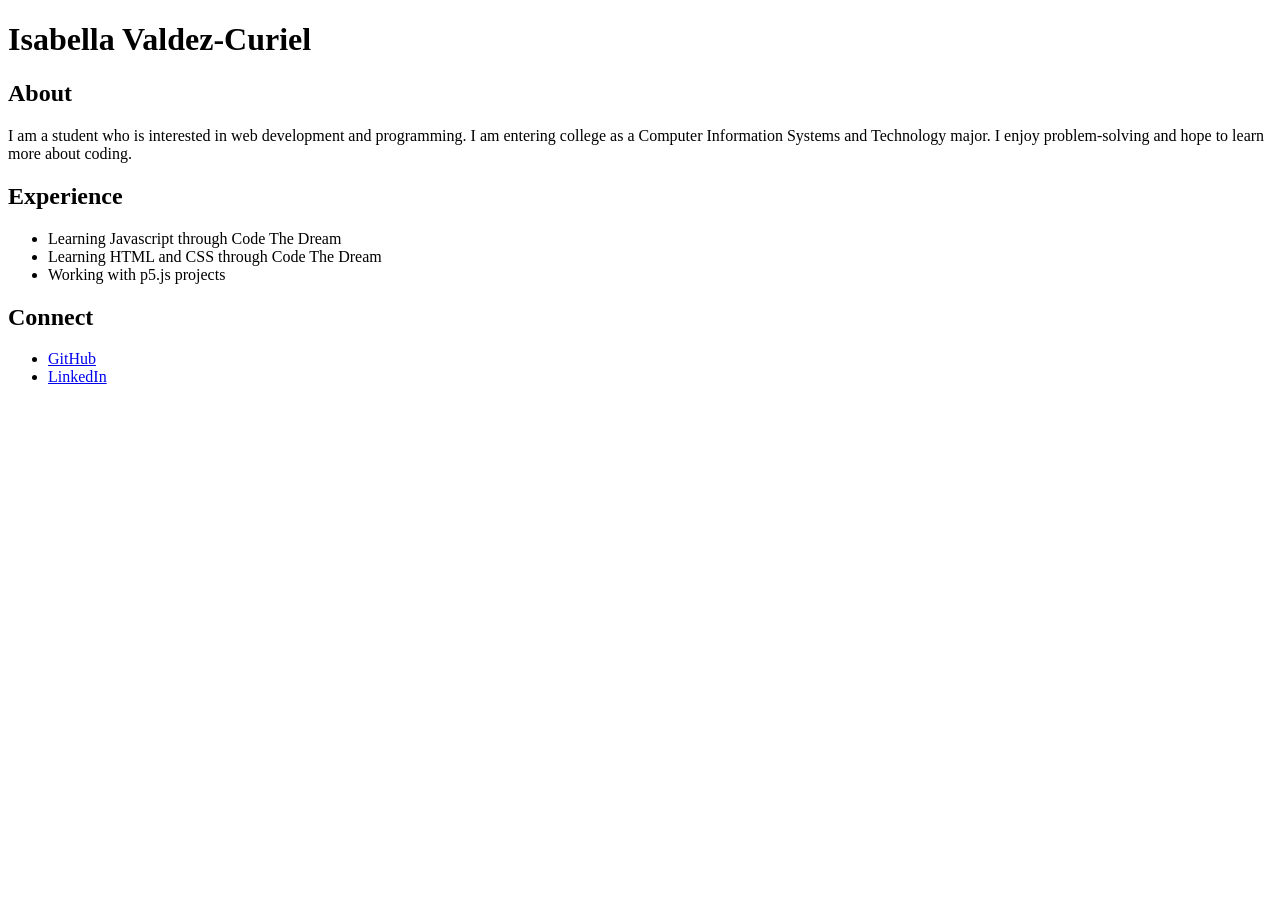
==== index.html @ fdec5a9f "boilerplate and content added" ====
<!DOCTYPE html>
<html>
    <head>
        <title> Isabella Valdez-Curiel's Portfolio</title>
        <meta charset="UTF-8">
        <meta name="keywords" content="HTML, portfolio, JavaScript, CSS, web development">
        <meta name="description" content="Isabella Valdez-Curiel's portfolio website">
    </head>
    <body>
        <h1>Isabella Valdez-Curiel</h1>
        <section id="About">
        <h2>About</h2>
        <p>
            I am a student who is interested in web development and programming. 
            I am entering college as a Computer Information Systems and Technology major. 
            I enjoy problem-solving and hope to learn more about coding.
            </p>
        </section>
        <section id="Experience">
            <h2>Experience</h2>
            <ul>
                <li>Learning Javascript through Code The Dream</li>
                <li>Learning HTML and CSS through Code The Dream</li>
                <li>Working with p5.js projects</li>
            </ul>
        </section>

        <section id="Connect">
            <h2>Connect</h2>
            <ul>
                <li><a href="https://github.com/IsabellaVaC" target="_blank">GitHub</a></li>
                <li><a href="https://www.linkedin.com/in/isabella-valdez-curiel-a8b3953a9/" target="_blank">LinkedIn</a></li>
            </ul>
        </section>
    </body>
</html>
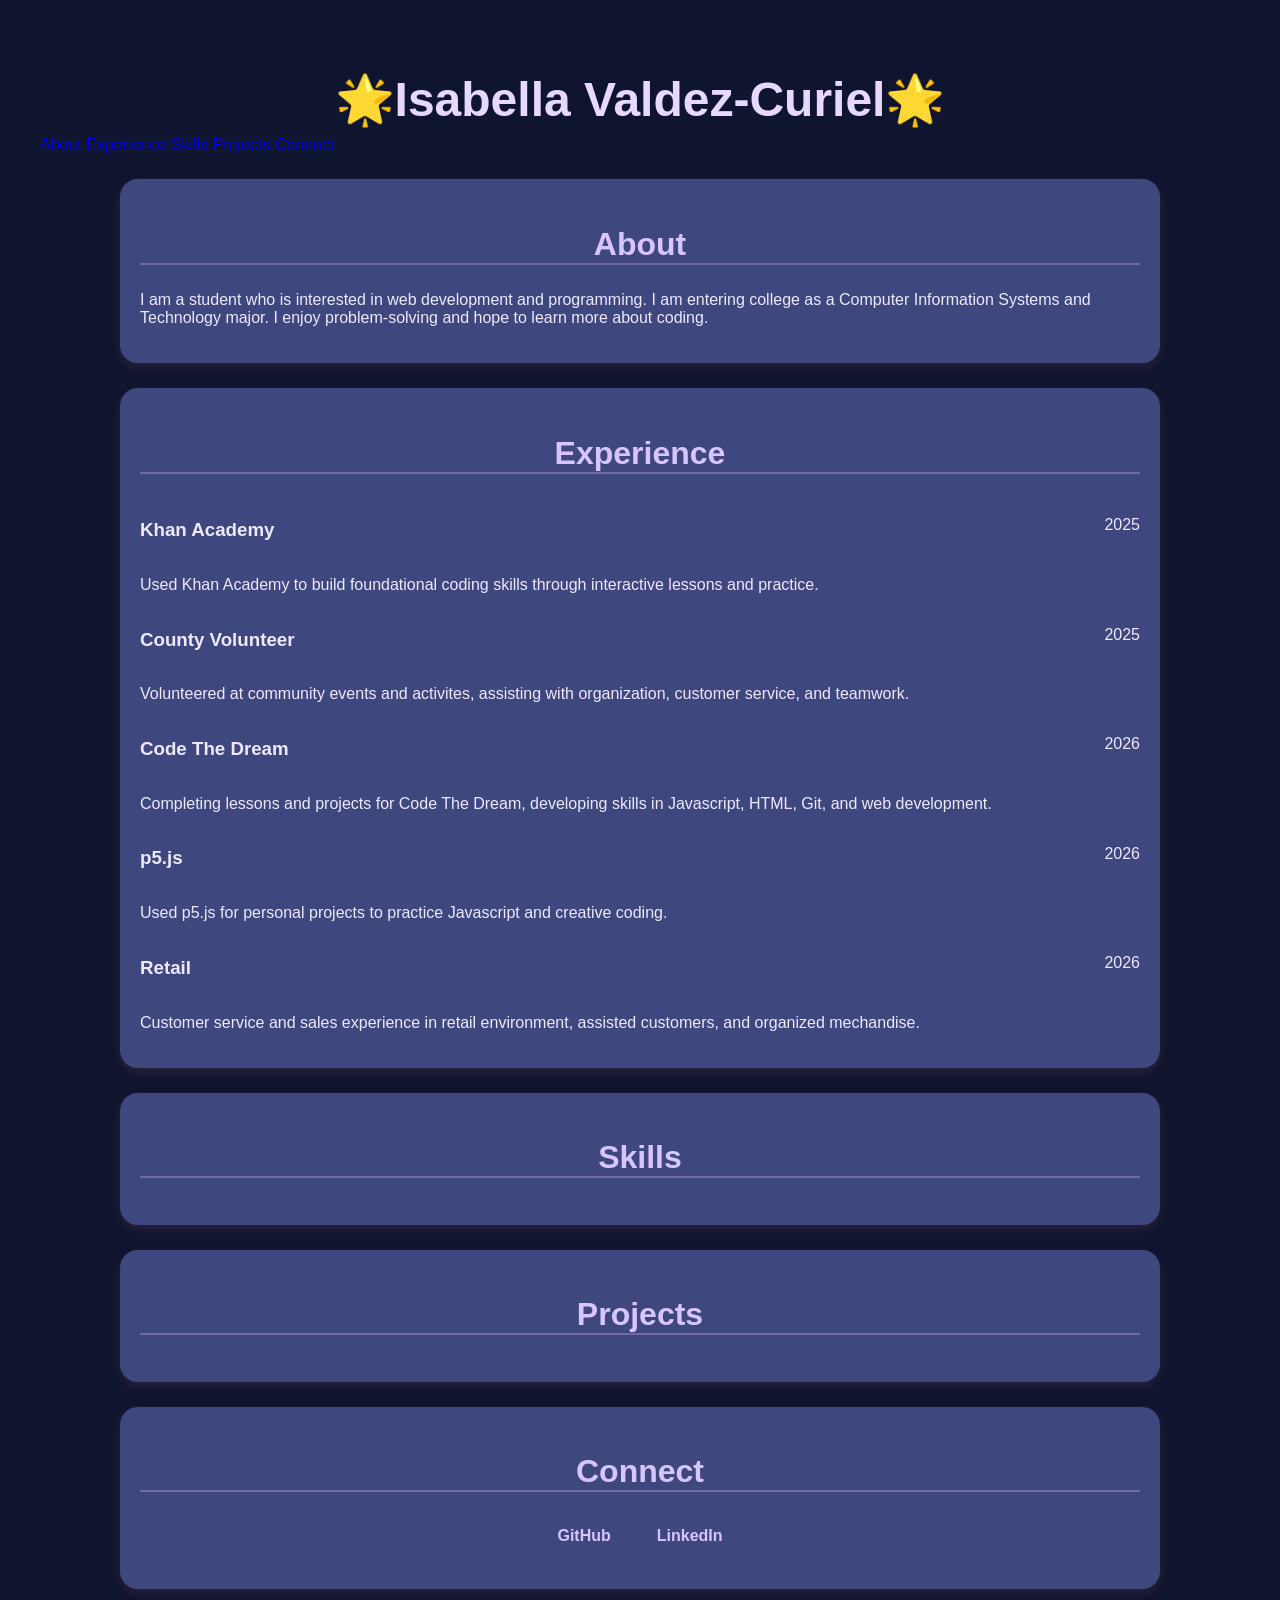
==== commit 69827103: "boilerplate and content added" ====
--- a/index.html
+++ b/index.html
@@ -1,14 +1,25 @@
 <!DOCTYPE html>
-<html>
+<html lang="en">
+
     <head>
         <title> Isabella Valdez-Curiel's Portfolio</title>
         <meta charset="UTF-8">
         <meta name="keywords" content="HTML, portfolio, JavaScript, CSS, web development">
         <meta name="description" content="Isabella Valdez-Curiel's portfolio website">
+        <link rel="stylesheet" href="css/index.css"
     </head>
     <body>
+    <header>
         <h1>Isabella Valdez-Curiel</h1>
-        <section id="About">
+        <nav>
+            <a href="#About">About</a>
+            <a href="#Experience">Experience</a>
+            <a href="#Skills">Skills</a>
+            <a href="#Projects">Projects</a>
+            <a href="#Connect">Connect</a>
+        </nav>
+    </header>
+    <section id="About">
         <h2>About</h2>
         <p>
             I am a student who is interested in web development and programming. 
@@ -18,10 +29,48 @@
         </section>
         <section id="Experience">
             <h2>Experience</h2>
+            <div class="experience-item">
+                <div class="experience-header">
+                    <h3>Khan Academy</h3>
+                    <p>2025</p>
+                </div>
+                <p>Used Khan Academy to build foundational coding skills through interactive lessons and practice. </p>
+            </div>
+            <div class="experience-header">
+                    <h3>County Volunteer</h3>
+                    <p>2025</p>
+                </div>
+                <p>Volunteered at community events and activites, assisting with organization, customer service, and teamwork. </p>
+            </div>
+            <div class="experience-item">
+                <div class="experience-header">
+                    <h3>Code The Dream</h3>
+                    <p>2026</p>
+                </div>
+                <p>Completing lessons and projects for Code The Dream, developing skills in Javascript, HTML, Git, and web development.</p>
+            </div>
+            <div class="experience-item">
+                <div class="experience-header">
+                    <h3>p5.js</h3>
+                    <p>2026</p>
+                </div>
+                <p>Used p5.js for personal projects to practice Javascript and creative coding.</p>
+            <div class="experience-header">
+                    <h3>Retail</h3>
+                    <p>2026</p>
+                </div>
+                <p>Customer service and sales experience in retail environment, assisted customers, and organized mechandise.</p>
+            </div>
+
+        </section>
+
+        <section id="Skills">
+            <h2>Skills</h2>
+        </section>
+
+        <section id="Projects">
+            <h2>Projects</h2>
             <ul>
-                <li>Learning Javascript through Code The Dream</li>
-                <li>Learning HTML and CSS through Code The Dream</li>
-                <li>Working with p5.js projects</li>
             </ul>
         </section>
 
--- a/css/index.css
+++ b/css/index.css
@@ -0,0 +1,80 @@
+body {
+    background-color: #10152f;
+    color:#eee9ff;
+    font-family: 'Trebuchet MS', Arial, sans-serif;
+    margin: 0px;
+    padding: 40px;
+}
+
+section {
+    background-color: #3f477f;
+    margin: 25px auto;
+    padding: 20px;
+    max-width: 1000px;
+    border-radius: 18px;
+    box-shadow: 0 4px 8px rgba(180, 100, 130, 0.15);
+}
+
+h1 {
+    color: #e6d8ff;
+    font-size: 3em;
+    font-weight: bold;
+    text-align: center;
+    margin-bottom: 8px;
+}
+
+h1::before {
+    content: "🌟";
+}
+h1::after {
+    content: "🌟";
+}
+
+h2 {
+    text-align: center;
+    color:#d8c5ff;
+    font-size: 2em;
+    font-weight: bold;
+    border-bottom: 2px solid #7169a8;
+}
+
+.experience-header {
+    display: flex;
+    justify-content: space-between;
+}
+#Experience li {
+    background-color: #e9e6f7;
+    padding: 12px;
+    margin-bottom: 10px;
+    border-radius: 10px;
+    color: #3f3b5c;
+}
+#Experience ul {
+    list-style: none;
+    padding: 0;
+}
+#Experience li::before {
+    content: "✦ ";
+    color: #8b7bb8;
+}
+
+#Connect {
+    text-align: center;
+}
+#Connect ul {
+    display: flex;
+    justify-content: center;
+    gap: 30px;
+}
+#Connect ul {
+    list-style: none;
+    padding: 0;
+}
+#Connect li {
+    margin: 8px;
+}
+#Connect a {
+    color: #d8c5ff;
+    text-decoration: none;
+    font-weight: bold;
+}
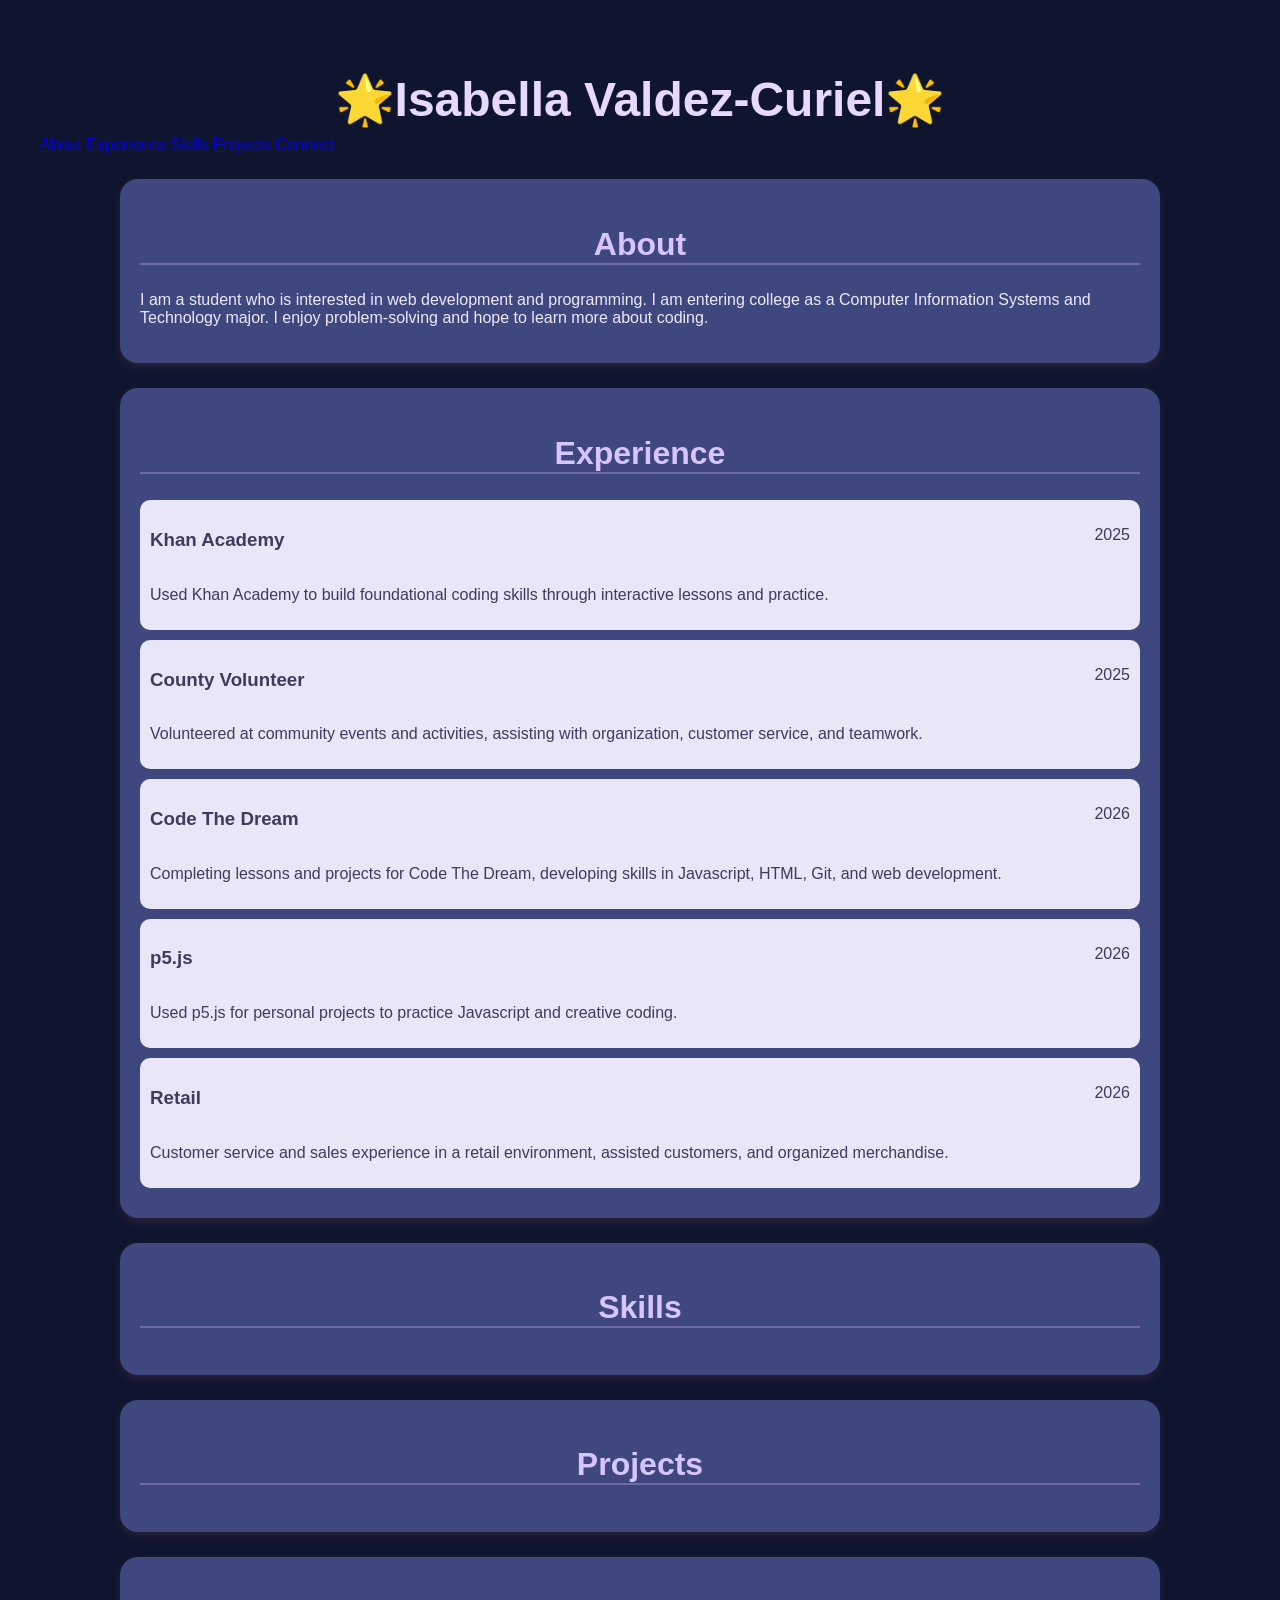
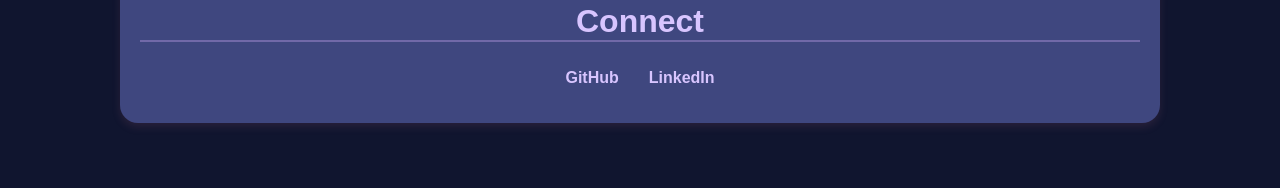
==== commit a195560b: "fixed index.html experience and connect section" ====
--- a/index.html
+++ b/index.html
@@ -6,7 +6,7 @@
         <meta charset="UTF-8">
         <meta name="keywords" content="HTML, portfolio, JavaScript, CSS, web development">
         <meta name="description" content="Isabella Valdez-Curiel's portfolio website">
-        <link rel="stylesheet" href="css/index.css"
+        <link rel="stylesheet" href="css/index.css">
     </head>
     <body>
     <header>
@@ -36,11 +36,12 @@
                 </div>
                 <p>Used Khan Academy to build foundational coding skills through interactive lessons and practice. </p>
             </div>
+            <div class="experience-item">
             <div class="experience-header">
                     <h3>County Volunteer</h3>
                     <p>2025</p>
                 </div>
-                <p>Volunteered at community events and activites, assisting with organization, customer service, and teamwork. </p>
+                <p>Volunteered at community events and activities, assisting with organization, customer service, and teamwork. </p>
             </div>
             <div class="experience-item">
                 <div class="experience-header">
@@ -55,11 +56,13 @@
                     <p>2026</p>
                 </div>
                 <p>Used p5.js for personal projects to practice Javascript and creative coding.</p>
-            <div class="experience-header">
+            </div>
+            <div class="experience-item">
+                <div class="experience-header">
                     <h3>Retail</h3>
                     <p>2026</p>
                 </div>
-                <p>Customer service and sales experience in retail environment, assisted customers, and organized mechandise.</p>
+                <p>Customer service and sales experience in a retail environment, assisted customers, and organized merchandise.</p>
             </div>
 
         </section>
--- a/css/index.css
+++ b/css/index.css
@@ -38,24 +38,18 @@
     border-bottom: 2px solid #7169a8;
 }
 
-.experience-header {
+.experience-item {
     display: flex;
-    justify-content: space-between;
-}
-#Experience li {
+    flex-direction: column;
     background-color: #e9e6f7;
-    padding: 12px;
+    padding: 10px;
     margin-bottom: 10px;
     border-radius: 10px;
     color: #3f3b5c;
 }
-#Experience ul {
-    list-style: none;
-    padding: 0;
-}
-#Experience li::before {
-    content: "✦ ";
-    color: #8b7bb8;
+.experience-header {
+    display: flex;
+    justify-content: space-between;
 }
 
 #Connect {
@@ -65,13 +59,8 @@
     display: flex;
     justify-content: center;
     gap: 30px;
-}
-#Connect ul {
     list-style: none;
     padding: 0;
-}
-#Connect li {
-    margin: 8px;
 }
 #Connect a {
     color: #d8c5ff;
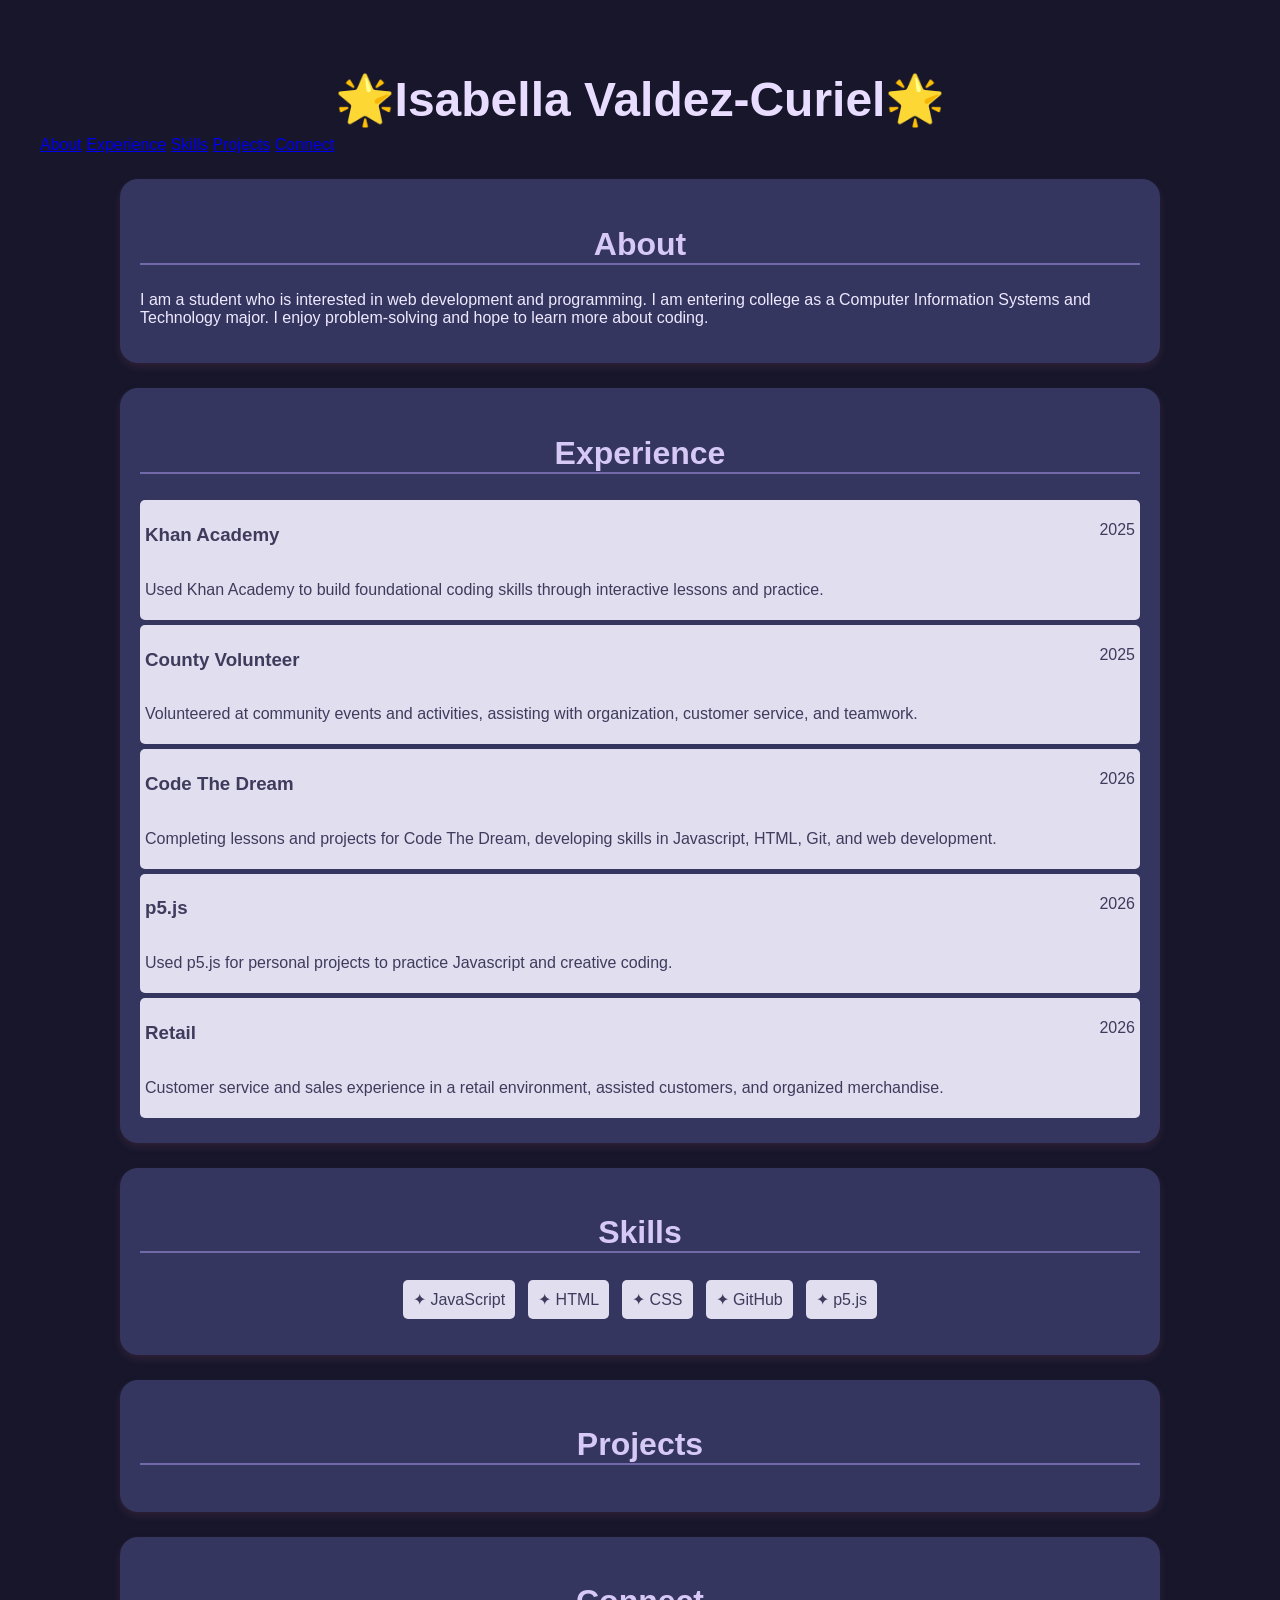
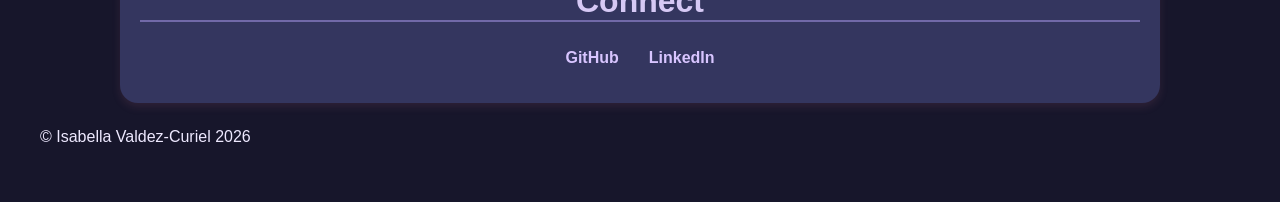
==== commit ebafb891: "js added, created footer and skills" ====
--- a/index.html
+++ b/index.html
@@ -69,6 +69,8 @@
 
         <section id="Skills">
             <h2>Skills</h2>
+            <ul>
+            </ul>
         </section>
 
         <section id="Projects">
@@ -84,5 +86,6 @@
                 <li><a href="https://www.linkedin.com/in/isabella-valdez-curiel-a8b3953a9/" target="_blank">LinkedIn</a></li>
             </ul>
         </section>
+        <script src="js/index.js"></script>
     </body>
 </html>
--- a/css/index.css
+++ b/css/index.css
@@ -1,5 +1,5 @@
 body {
-    background-color: #10152f;
+    background-color: #17162b;
     color:#eee9ff;
     font-family: 'Trebuchet MS', Arial, sans-serif;
     margin: 0px;
@@ -7,7 +7,7 @@
 }
 
 section {
-    background-color: #3f477f;
+    background-color: #34365f;
     margin: 25px auto;
     padding: 20px;
     max-width: 1000px;
@@ -16,7 +16,7 @@
 }
 
 h1 {
-    color: #e6d8ff;
+    color: #e8dcff;
     font-size: 3em;
     font-weight: bold;
     text-align: center;
@@ -32,7 +32,7 @@
 
 h2 {
     text-align: center;
-    color:#d8c5ff;
+    color:#d6c9f5;
     font-size: 2em;
     font-weight: bold;
     border-bottom: 2px solid #7169a8;
@@ -41,15 +41,33 @@
 .experience-item {
     display: flex;
     flex-direction: column;
-    background-color: #e9e6f7;
-    padding: 10px;
-    margin-bottom: 10px;
-    border-radius: 10px;
+    background-color: #e1def0;
+    padding: 5px;
+    margin-bottom: 5px;
+    border-radius: 5px;
     color: #3f3b5c;
 }
 .experience-header {
     display: flex;
     justify-content: space-between;
+}
+
+#Skills ul {
+    display:flex;
+    flex-wrap: wrap;
+    justify-content: center;
+    gap: 13px;
+    list-style: none;
+    padding:0;
+}
+#Skills li::before {
+    content: "✦ ";
+}
+#Skills li {
+    background-color: #e1def0;
+    color: #3f3b5c;
+    padding: 10px;
+    border-radius: 5px;
 }
 
 #Connect {
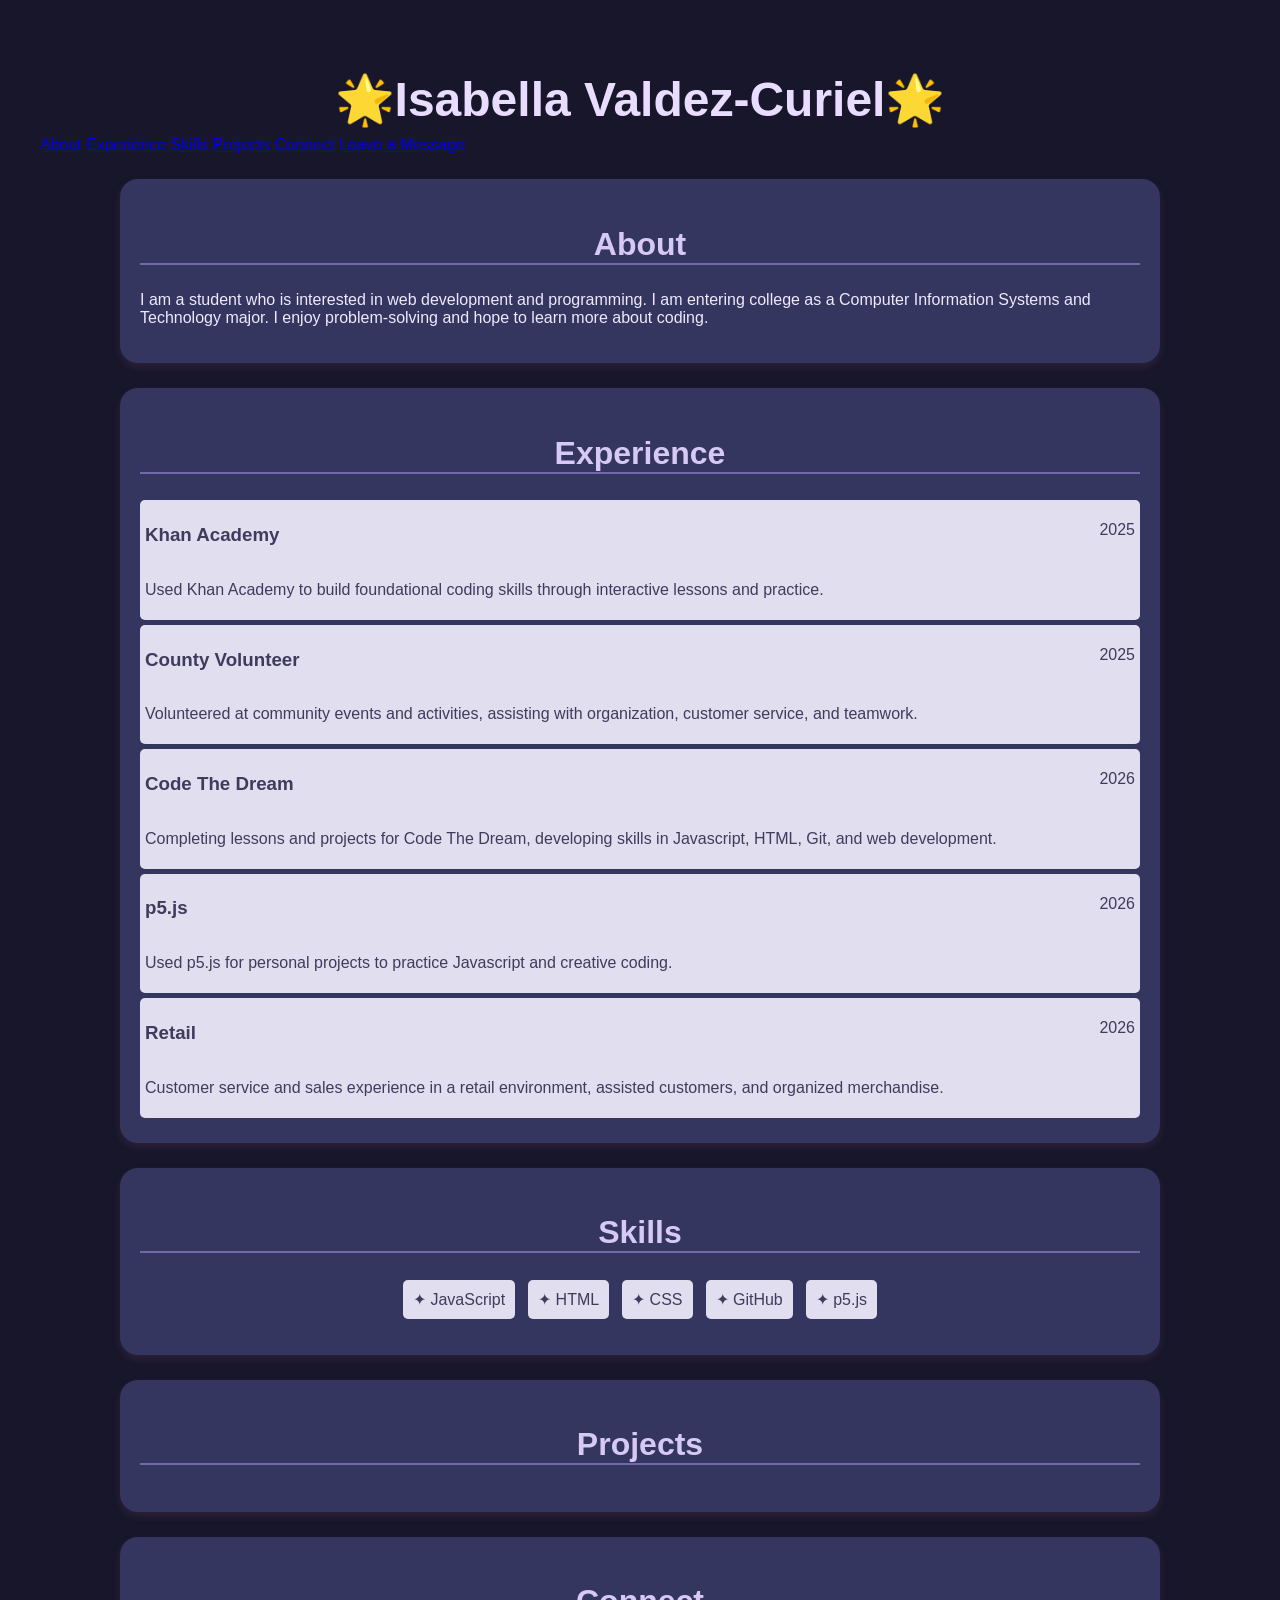
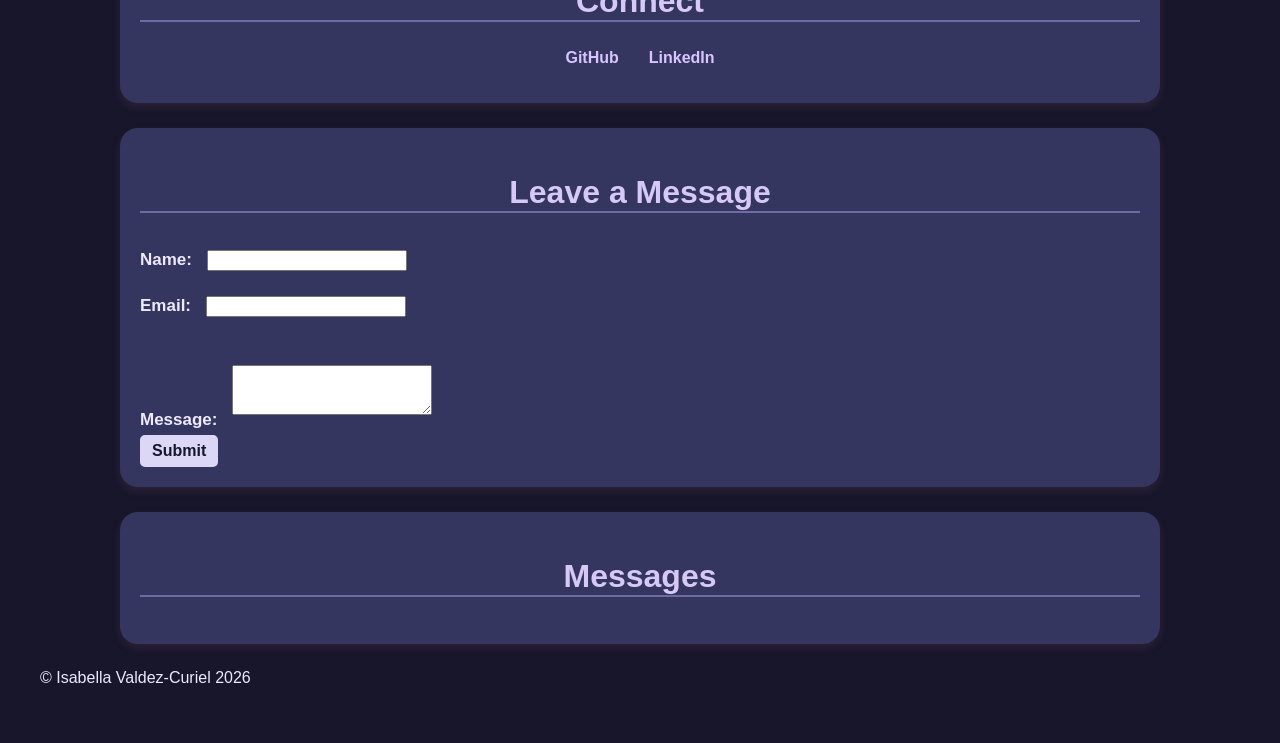
==== commit 27529191: "form and functionality added" ====
--- a/index.html
+++ b/index.html
@@ -17,6 +17,7 @@
             <a href="#Skills">Skills</a>
             <a href="#Projects">Projects</a>
             <a href="#Connect">Connect</a>
+            <a href="#LeaveMessage">Leave a Message</a>
         </nav>
     </header>
     <section id="About">
@@ -86,6 +87,31 @@
                 <li><a href="https://www.linkedin.com/in/isabella-valdez-curiel-a8b3953a9/" target="_blank">LinkedIn</a></li>
             </ul>
         </section>
+
+        <section id="LeaveMessage"> 
+            <h2>Leave a Message</h2>
+            <form name="leave_message">
+                <label> Name: 
+                 <input type="text" name="usersName" required></label>
+        
+                <label>Email:
+                    <input type="email" name="usersEmail" required>
+                </label>
+                <br>
+
+                <label>Message: 
+                    <textarea name="usersMessage" required></textarea>
+                </label>
+                
+                <button type="submit">Submit</button>
+            </form>
+        </section>
+
+        <section id="messages">
+            <h2>Messages</h2>
+            <ul></ul>
+        </section>
+
         <script src="js/index.js"></script>
     </body>
 </html>
--- a/css/index.css
+++ b/css/index.css
@@ -84,4 +84,37 @@
     color: #d8c5ff;
     text-decoration: none;
     font-weight: bold;
+}
+
+#LeaveMessage {
+    form input, form textarea {
+        width: 20%;
+        box-sizing: border-box;
+        margin: 10px;
+    }
+    form label {
+        display: block;
+        margin-top: 5px;
+        margin-bottom: 5px;
+        font-weight: bold;
+        font-size: 17px;
+    }
+    form textarea {
+        height: 50px;
+    }
+    form button {
+        background-color: #dcd7f5;
+        color:#17162b;
+        border: 2px solid #dcd7f5;
+        border-radius: 10px;
+        padding: 5px 10px;
+        border-radius: 5px;
+        cursor: pointer;
+        font-size: 16px;
+        font-weight: bold;
+    }
+    form button:hover {
+        transition: transform 0.2s, box-shadow 0.1s;
+    }
+    text-align: left;
 }
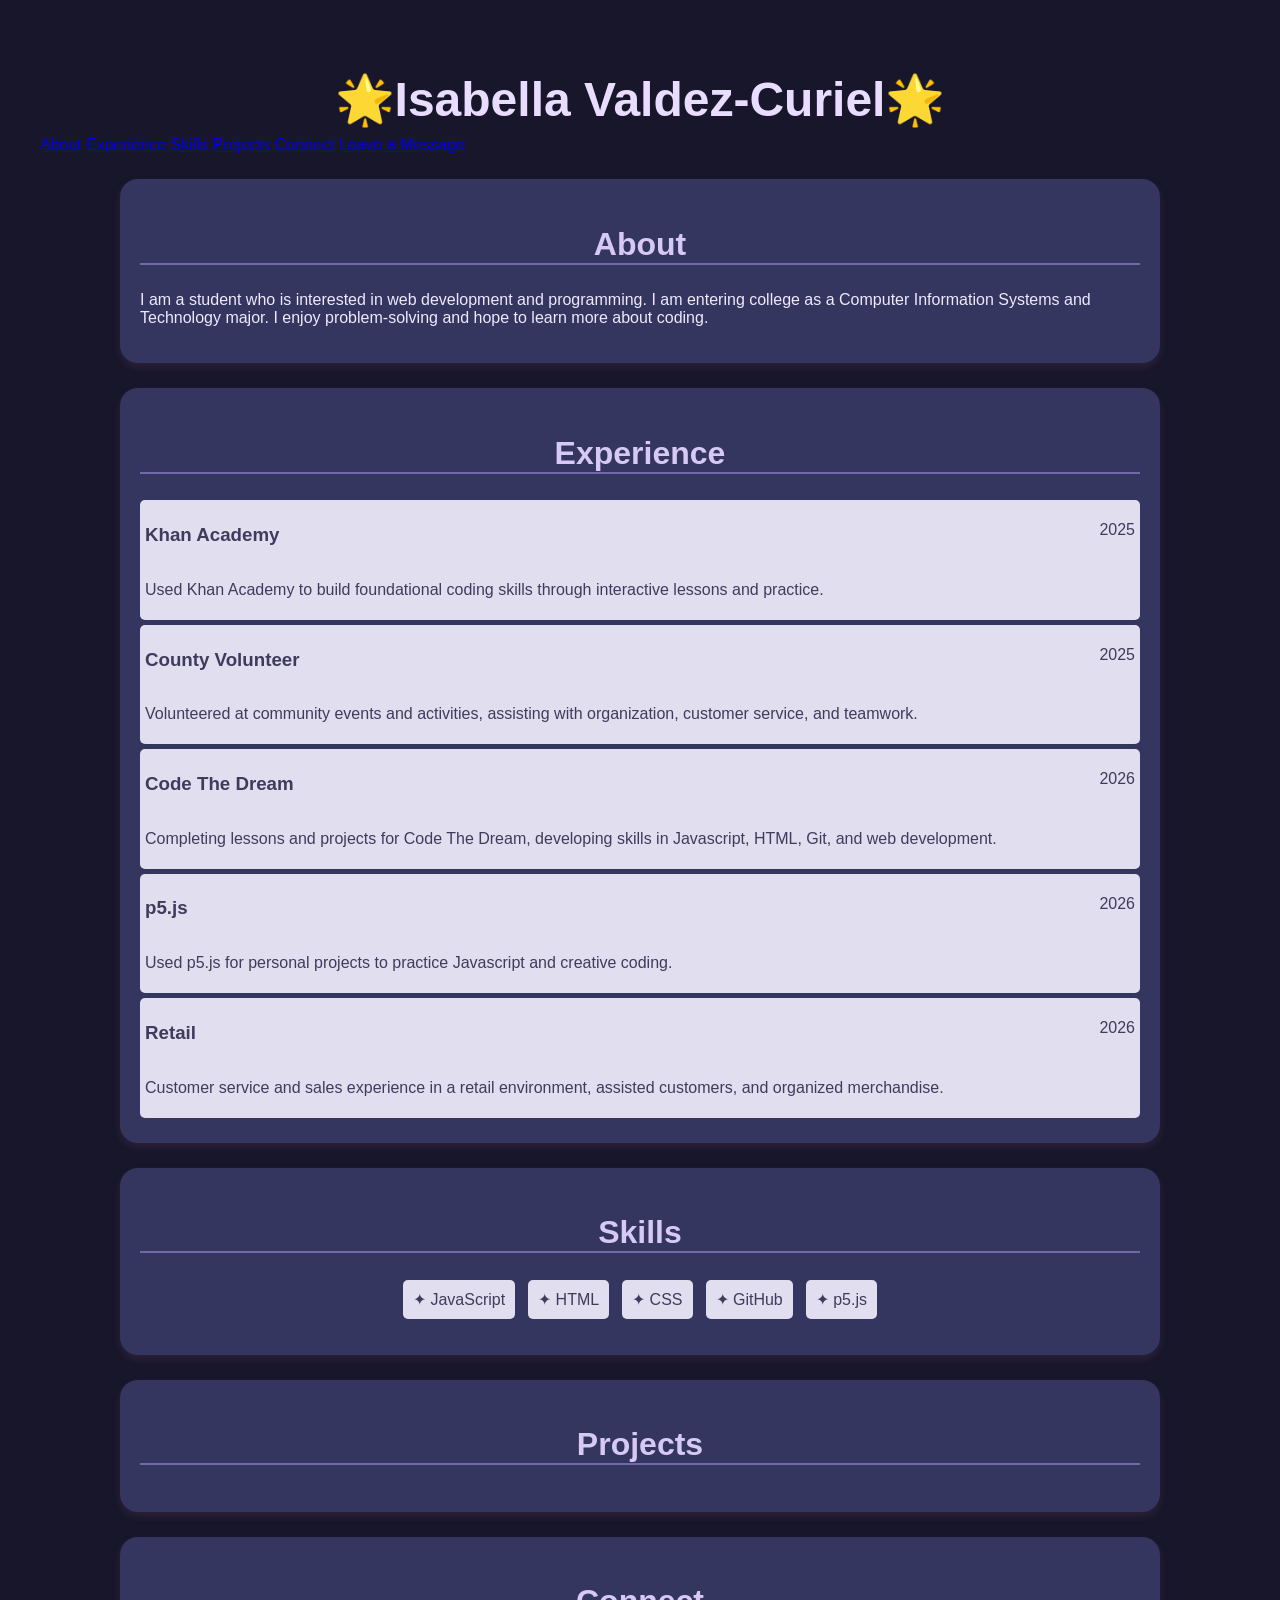
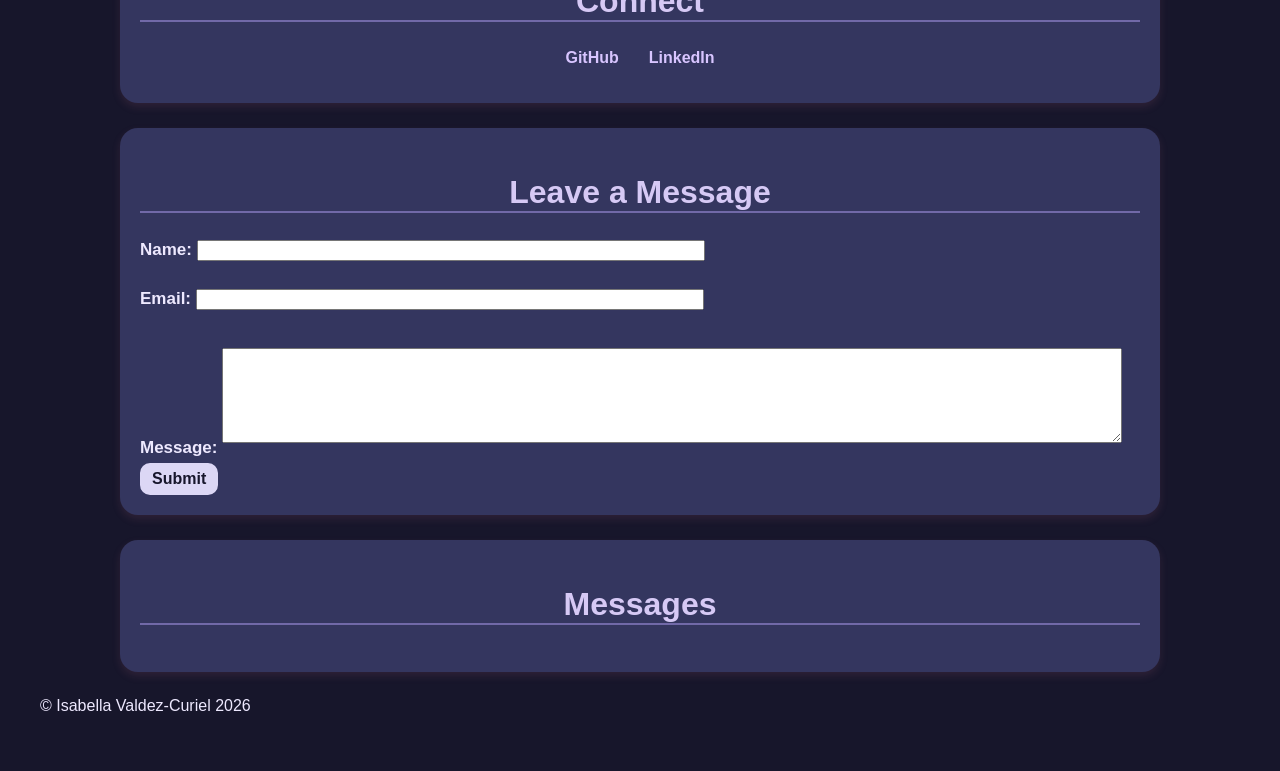
==== commit 6aee475a: "Form and functionality revisions" ====
--- a/index.html
+++ b/index.html
@@ -93,7 +93,8 @@
             <form name="leave_message">
                 <label> Name: 
                  <input type="text" name="usersName" required></label>
-        
+                <br>
+
                 <label>Email:
                     <input type="email" name="usersEmail" required>
                 </label>
--- a/css/index.css
+++ b/css/index.css
@@ -87,34 +87,52 @@
 }
 
 #LeaveMessage {
-    form input, form textarea {
-        width: 20%;
+    text-align: left;
+}
+    #LeaveMessage form input{
+        width: 50%;
+        max-width: 50%;
+    } 
+    #LeaveMessage form textarea {
+        width: 90%;
+        max-width: 90%;
         box-sizing: border-box;
-        margin: 10px;
+        margin: 10px 0;
+        padding: 10px;
     }
-    form label {
+    #LeaveMessage form label {
         display: block;
         margin-top: 5px;
         margin-bottom: 5px;
         font-weight: bold;
         font-size: 17px;
     }
-    form textarea {
-        height: 50px;
+    #LeaveMessage form textarea {
+        height: 95px;
+        max-width: 90%;
+        resize: vertical;
+        box-sizing: border-box;
     }
-    form button {
+    #LeaveMessage form button {
         background-color: #dcd7f5;
         color:#17162b;
         border: 2px solid #dcd7f5;
         border-radius: 10px;
         padding: 5px 10px;
-        border-radius: 5px;
         cursor: pointer;
         font-size: 16px;
         font-weight: bold;
+        transition: transform 0.2s, box-shadow 0.2s;
     }
-    form button:hover {
-        transition: transform 0.2s, box-shadow 0.1s;
+    #LeaveMessage form button:hover {
+        transform: scale(1.05);
+        box-shadow: 0 0 10px #8e7dff;
     }
-    text-align: left;
+    @media (max-width: 600px) {
+        #LeaveMessage form input, #LeaveMessage form textarea {
+            width: 100%;
+            max-width: 100%;
+            font-size: 16px;
+            padding: 10px;
+        }
 }
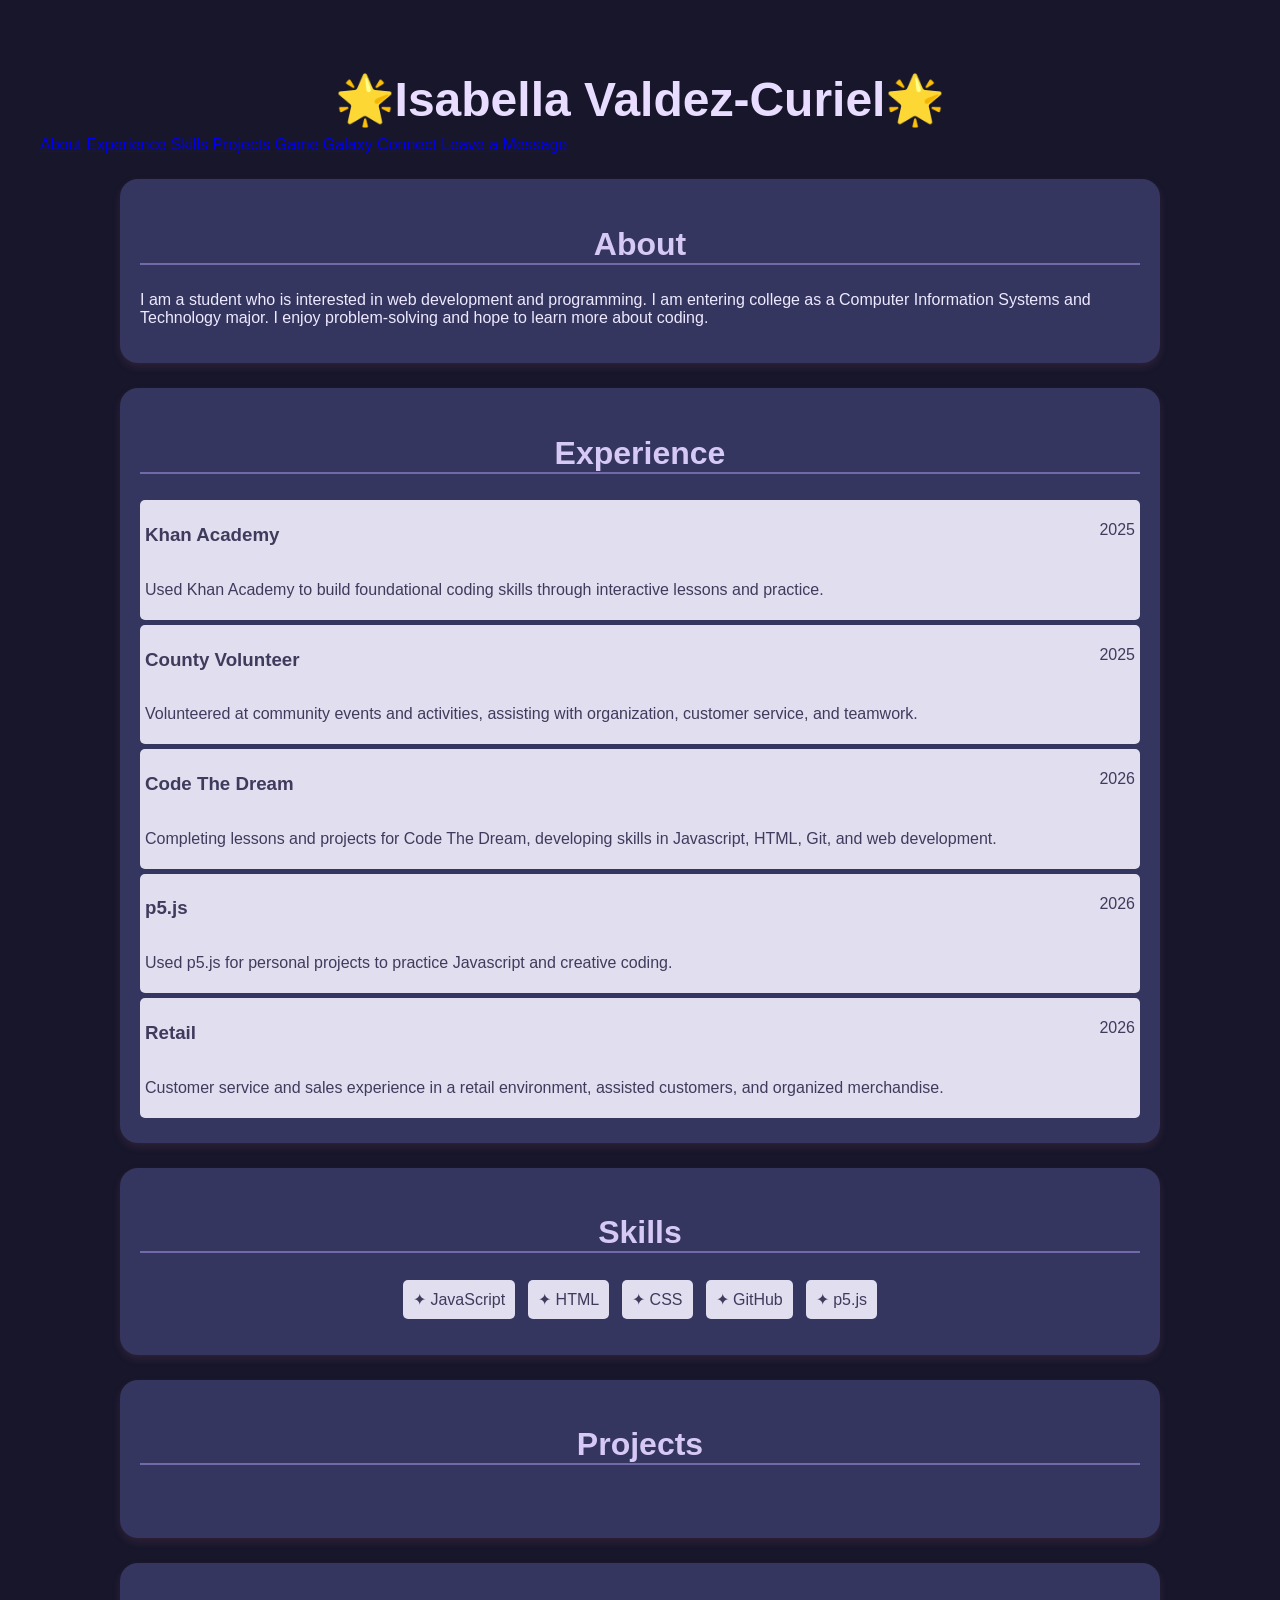
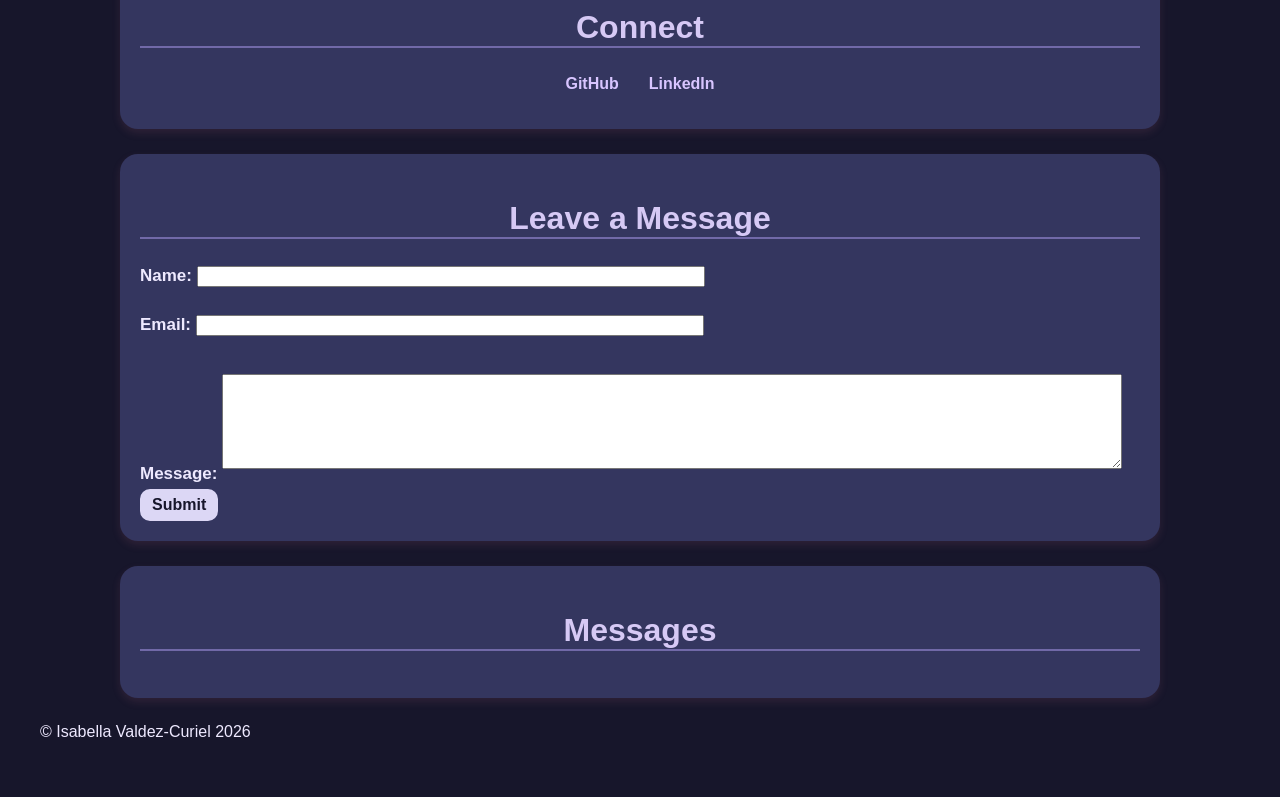
==== commit 3771a5ae: "added open api page" ====
--- a/index.html
+++ b/index.html
@@ -16,6 +16,7 @@
             <a href="#Experience">Experience</a>
             <a href="#Skills">Skills</a>
             <a href="#Projects">Projects</a>
+            <a href="open-api.html">Game Galaxy</a>
             <a href="#Connect">Connect</a>
             <a href="#LeaveMessage">Leave a Message</a>
         </nav>
--- a/css/index.css
+++ b/css/index.css
@@ -135,4 +135,18 @@
             font-size: 16px;
             padding: 10px;
         }
-}+}
+
+    #Projects ul {
+        display: flex;
+        flex-wrap: wrap;
+        font-size: 16px;
+        gap: 15px;
+        padding: 5px;
+    }
+    #Projects li {
+        flex: 1 1 200px;
+        padding: 10px;
+        border-radius: 15px;
+        text-align: left;
+    }
